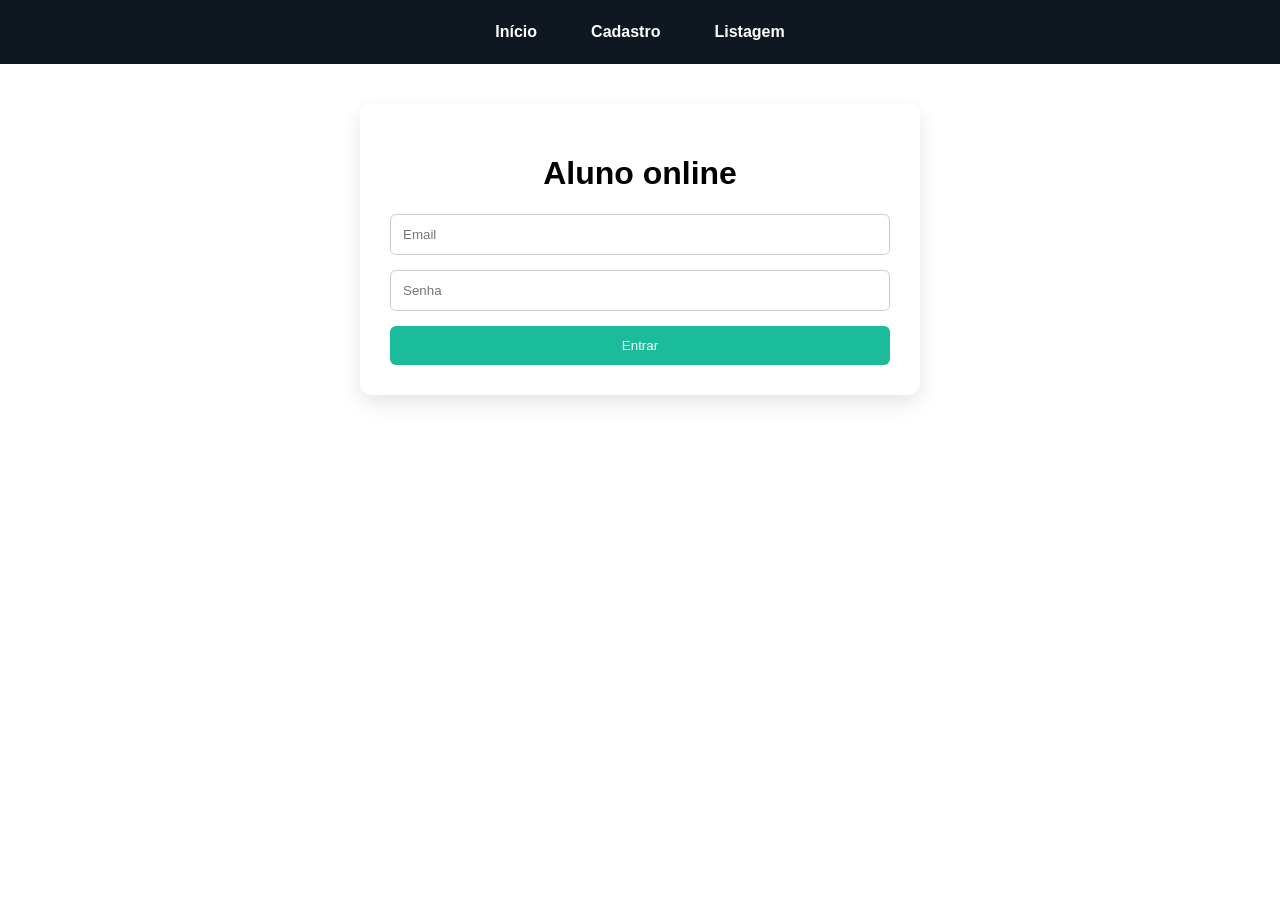
==== praticas/aluno-online-vanilla/cadastro.html @ 898b3f91 "Upload completo do projeto TecWeb" ====
<!DOCTYPE html>
<html lang="pt-BR">
<head>
  <meta charset="UTF-8">
  <title>Cadastro</title>
  <link rel="stylesheet" href="./src/style.css">
  <script src="./src/main.js" defer></script>
</head>

<body>

<nav>
  <a href="index.html">Início</a>
  <a href="cadastro.html">Cadastro</a>
  <a href="listagem.html">Listagem</a>
</nav>

<main>
  <div class="painel">
    <h1>Aluno online</h1>

    <form id="formCadastro">
      <input type="email" id="email" placeholder="Email" required>
      <input type="password" id="senha" placeholder="Senha" required>
      <button type="submit">Entrar</button>
    </form>

  </div>
</main>

</body>
</html>
---- praticas/aluno-online-vanilla/src/style.css ----
body{
  font-family: Arial, sans-serif;
  margin:0;
  background:#ffffff;
}

nav{
  display:flex;
  justify-content:center;
  gap:30px;
  background:#0f1820;
  padding:15px;
}

nav a{
  color:white;
  text-decoration:none;
  font-weight:bold;
  padding:8px 12px;
  border-radius:5px;
  transition:0.3s;
}

nav a:hover{
  background:#1abc9c;
}

main{
  display:flex;
  justify-content:center;
  padding:40px;
}

.painel{
  background:white;
  padding:30px;
  border-radius:12px;
  box-shadow:0 8px 20px rgba(0,0,0,0.1);
  width:100%;
  max-width:500px;
  text-align:center;
}

form{
  display:flex;
  flex-direction:column;
  gap:15px;
  margin-top:20px;
}

input{
  padding:12px;
  border-radius:6px;
  border:1px solid #ccc;
}

button{
  padding:12px;
  border:none;
  border-radius:6px;
  background:#1abc9c;
  color:white;
  cursor:pointer;
}

button:hover{
  background:#16a085;
}

ul{
  list-style:none;
  padding:0;
}

ul li{
  background:#ecf0f1;
  margin:10px 0;
  padding:12px;
  border-radius:6px;
  display:flex;
  justify-content:space-between;
}

.delete{
  background:red;
  color:white;
  border:none;
  padding:5px 10px;
  cursor:pointer;
}
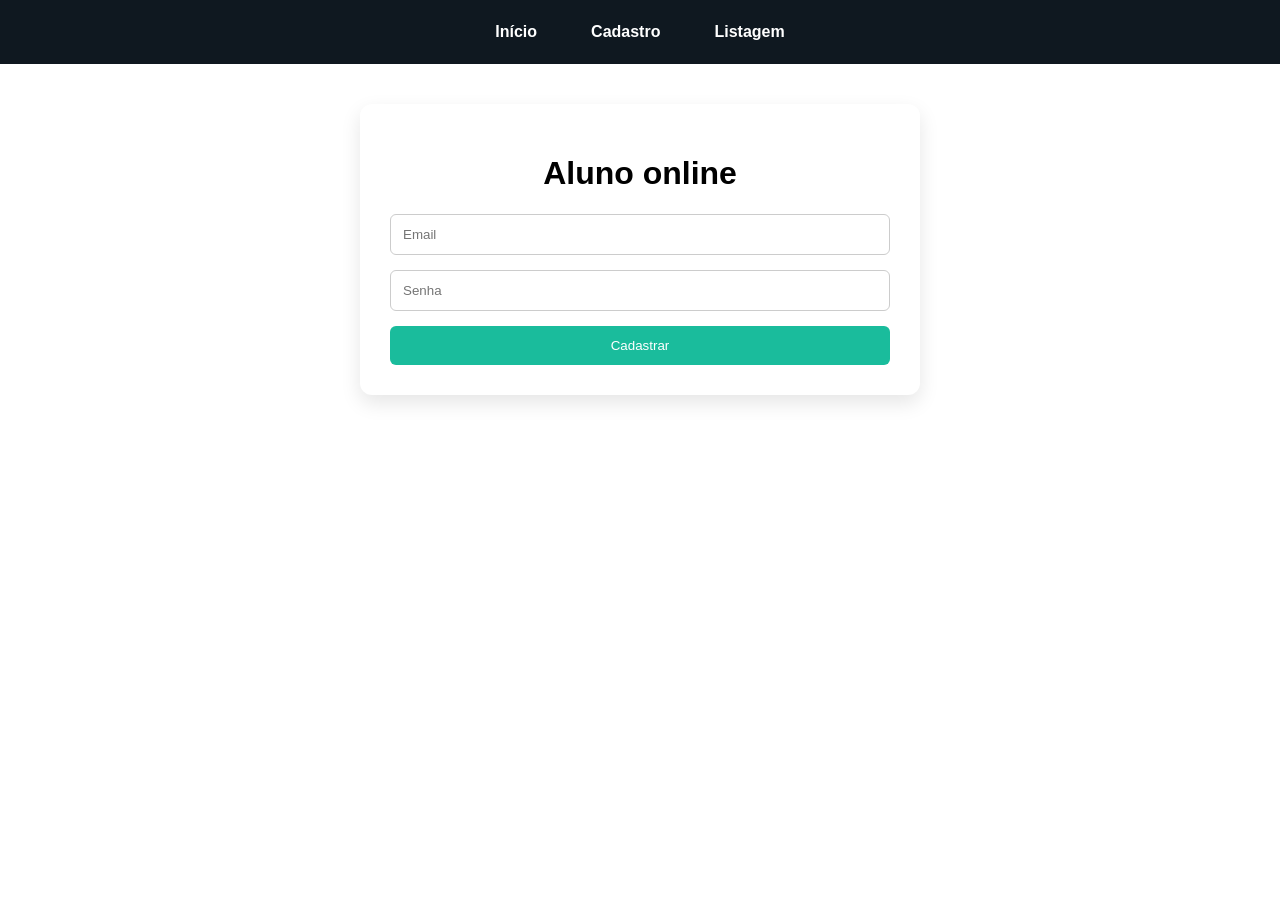
==== commit df565345: "Upload completo do projeto TecWeb" ====
--- a/praticas/aluno-online-vanilla/cadastro.html
+++ b/praticas/aluno-online-vanilla/cadastro.html
@@ -4,7 +4,7 @@
   <meta charset="UTF-8">
   <title>Cadastro</title>
   <link rel="stylesheet" href="./src/style.css">
-  <script src="./src/main.js" defer></script>
+  <script src="./src/app.js" defer></script>
 </head>
 
 <body>
@@ -22,7 +22,7 @@
     <form id="formCadastro">
       <input type="email" id="email" placeholder="Email" required>
       <input type="password" id="senha" placeholder="Senha" required>
-      <button type="submit">Entrar</button>
+      <button type="submit">Cadastrar</button>
     </form>
 
   </div>
--- a/praticas/aluno-online-vanilla/src/style.css
+++ b/praticas/aluno-online-vanilla/src/style.css
@@ -87,4 +87,34 @@
   border:none;
   padding:5px 10px;
   cursor:pointer;
+}
+
+body {
+  background-image: url(../../../Downloads/Fundo suave abstrato.png);
+  background-size: cover;
+  background-position: center;
+  background-attachment: fixed;
+}
+
+body::before {
+  content: "";
+  position: fixed;
+  top: 0;
+  left: 0;
+  width: 100%;
+  height: 100%;
+  background: rgba(255, 255, 255, 0.2);
+  backdrop-filter: blur(5px);
+  z-index: -1;
+}
+
+img {
+  width: 75px;
+  height: 100px;
+  border-radius: 25%;
+  border: 3px solid rgb(255, 151, 151);
+}
+
+.center {
+  text-align: center;
 }
